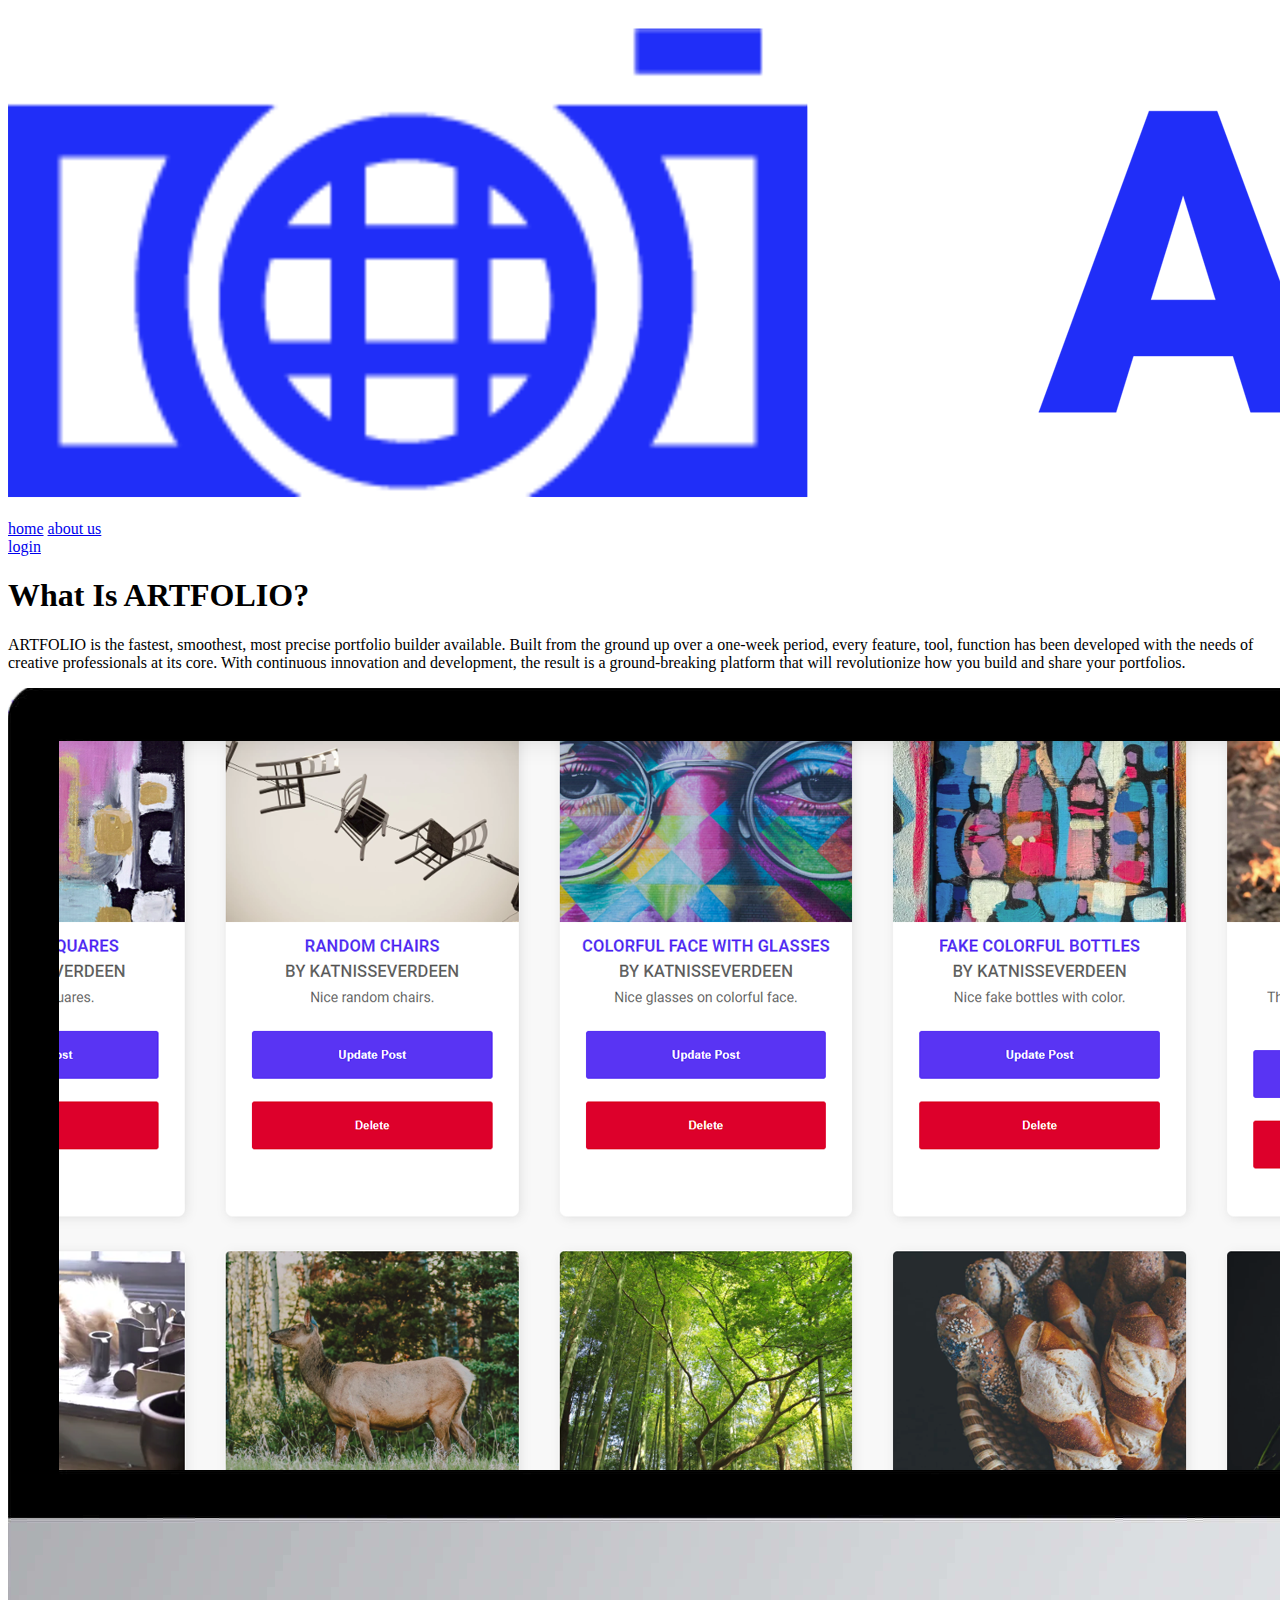
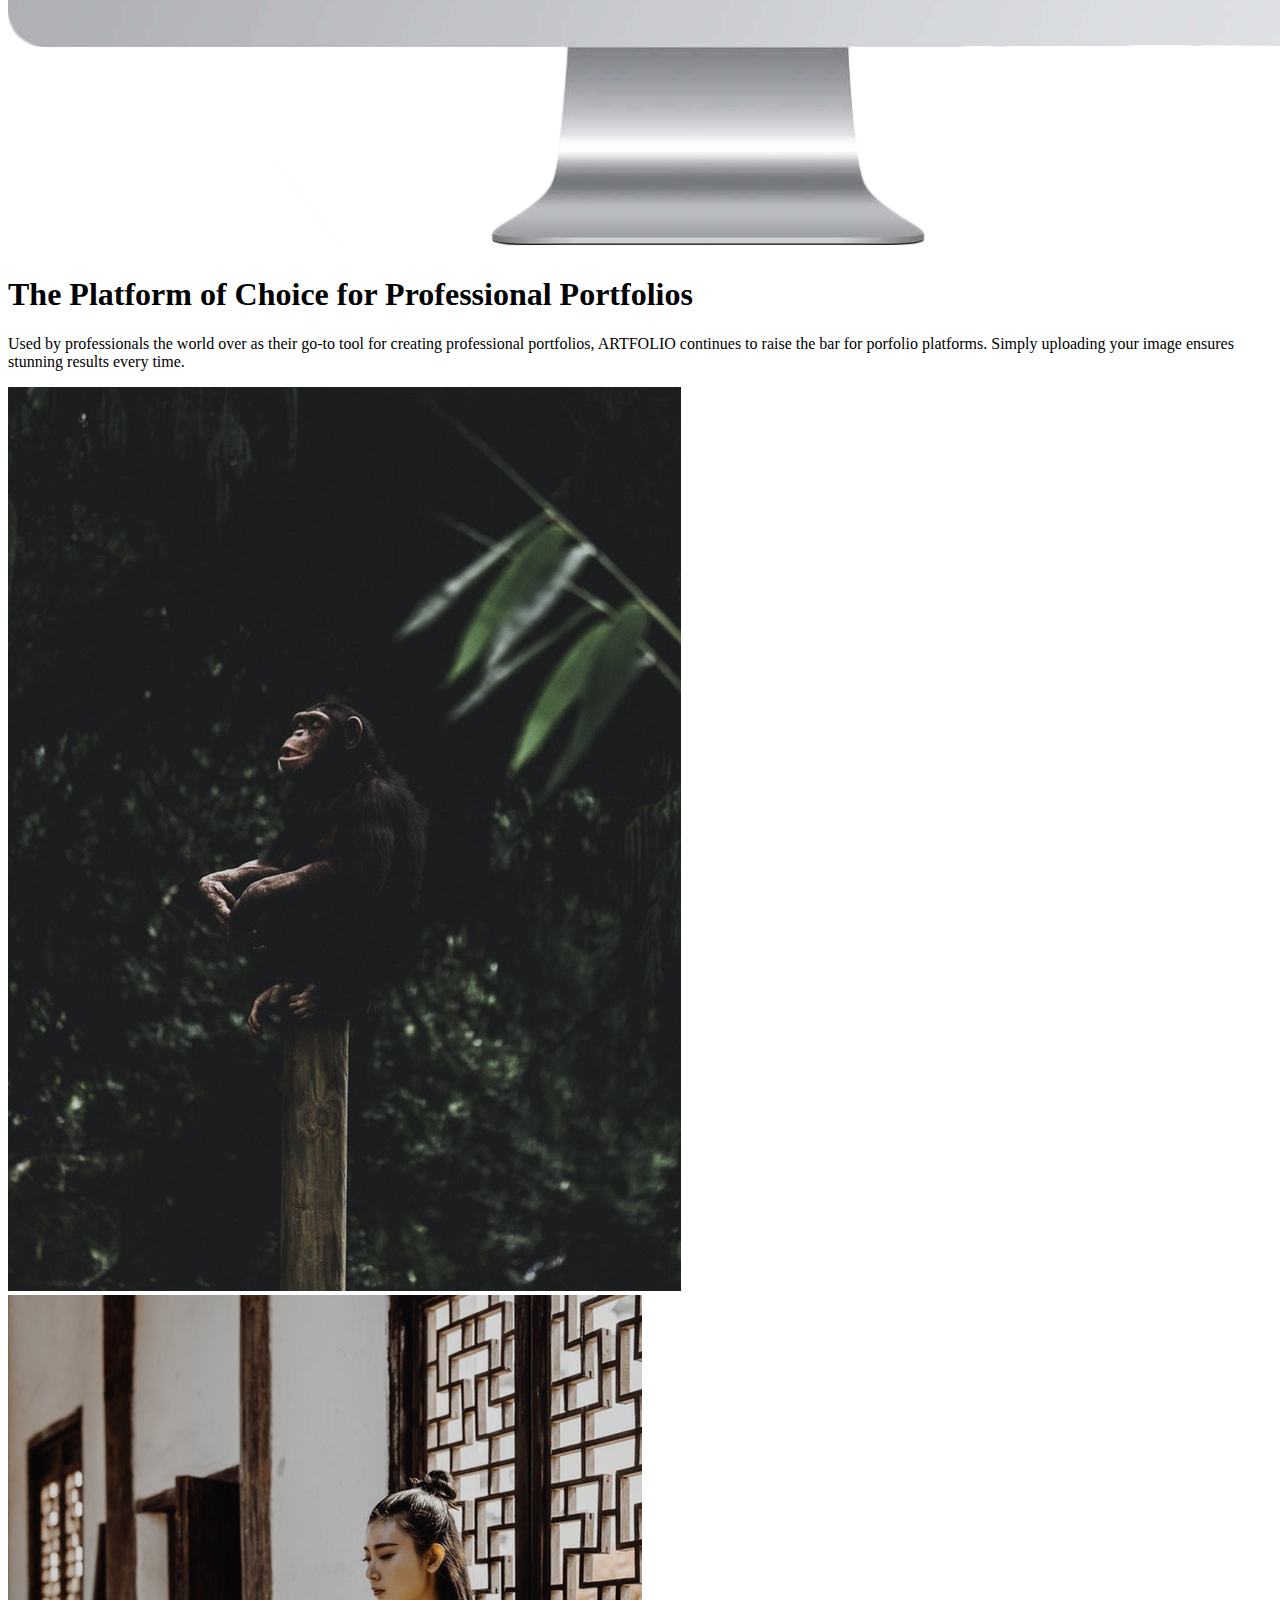
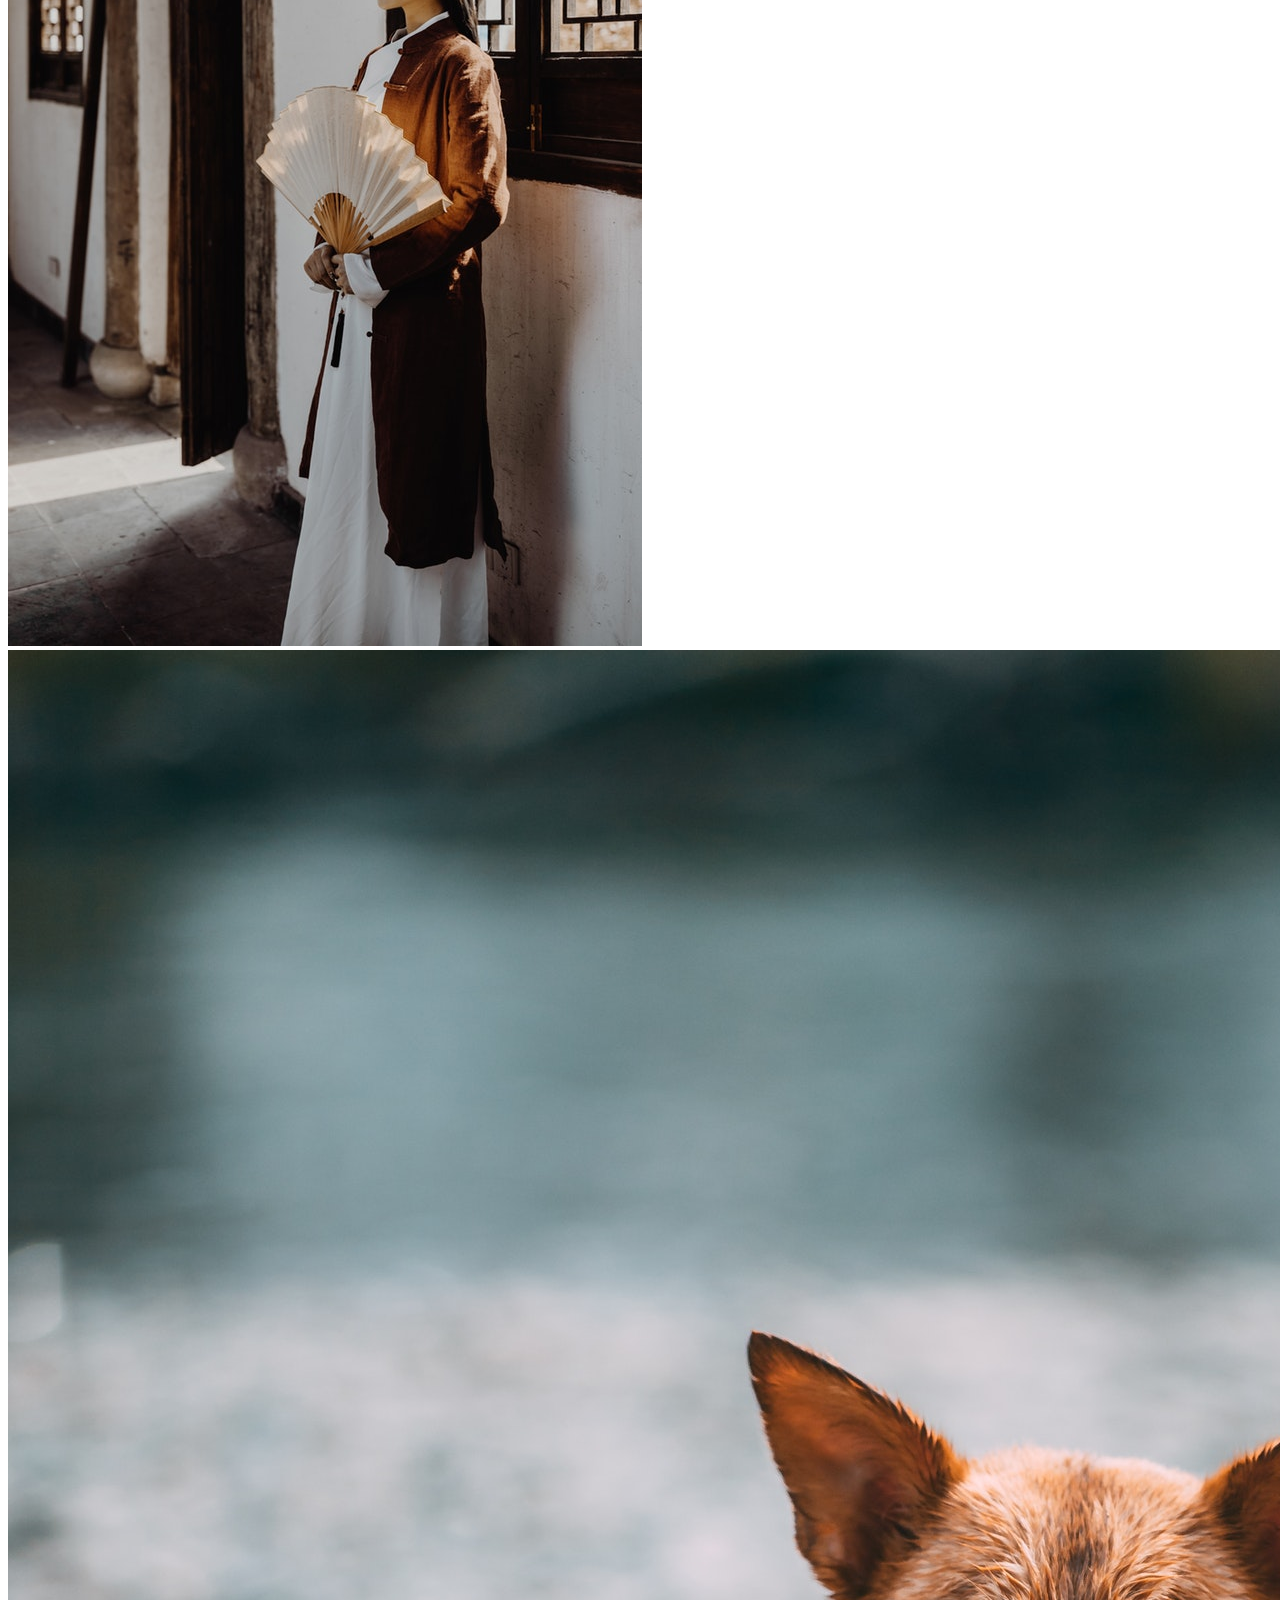
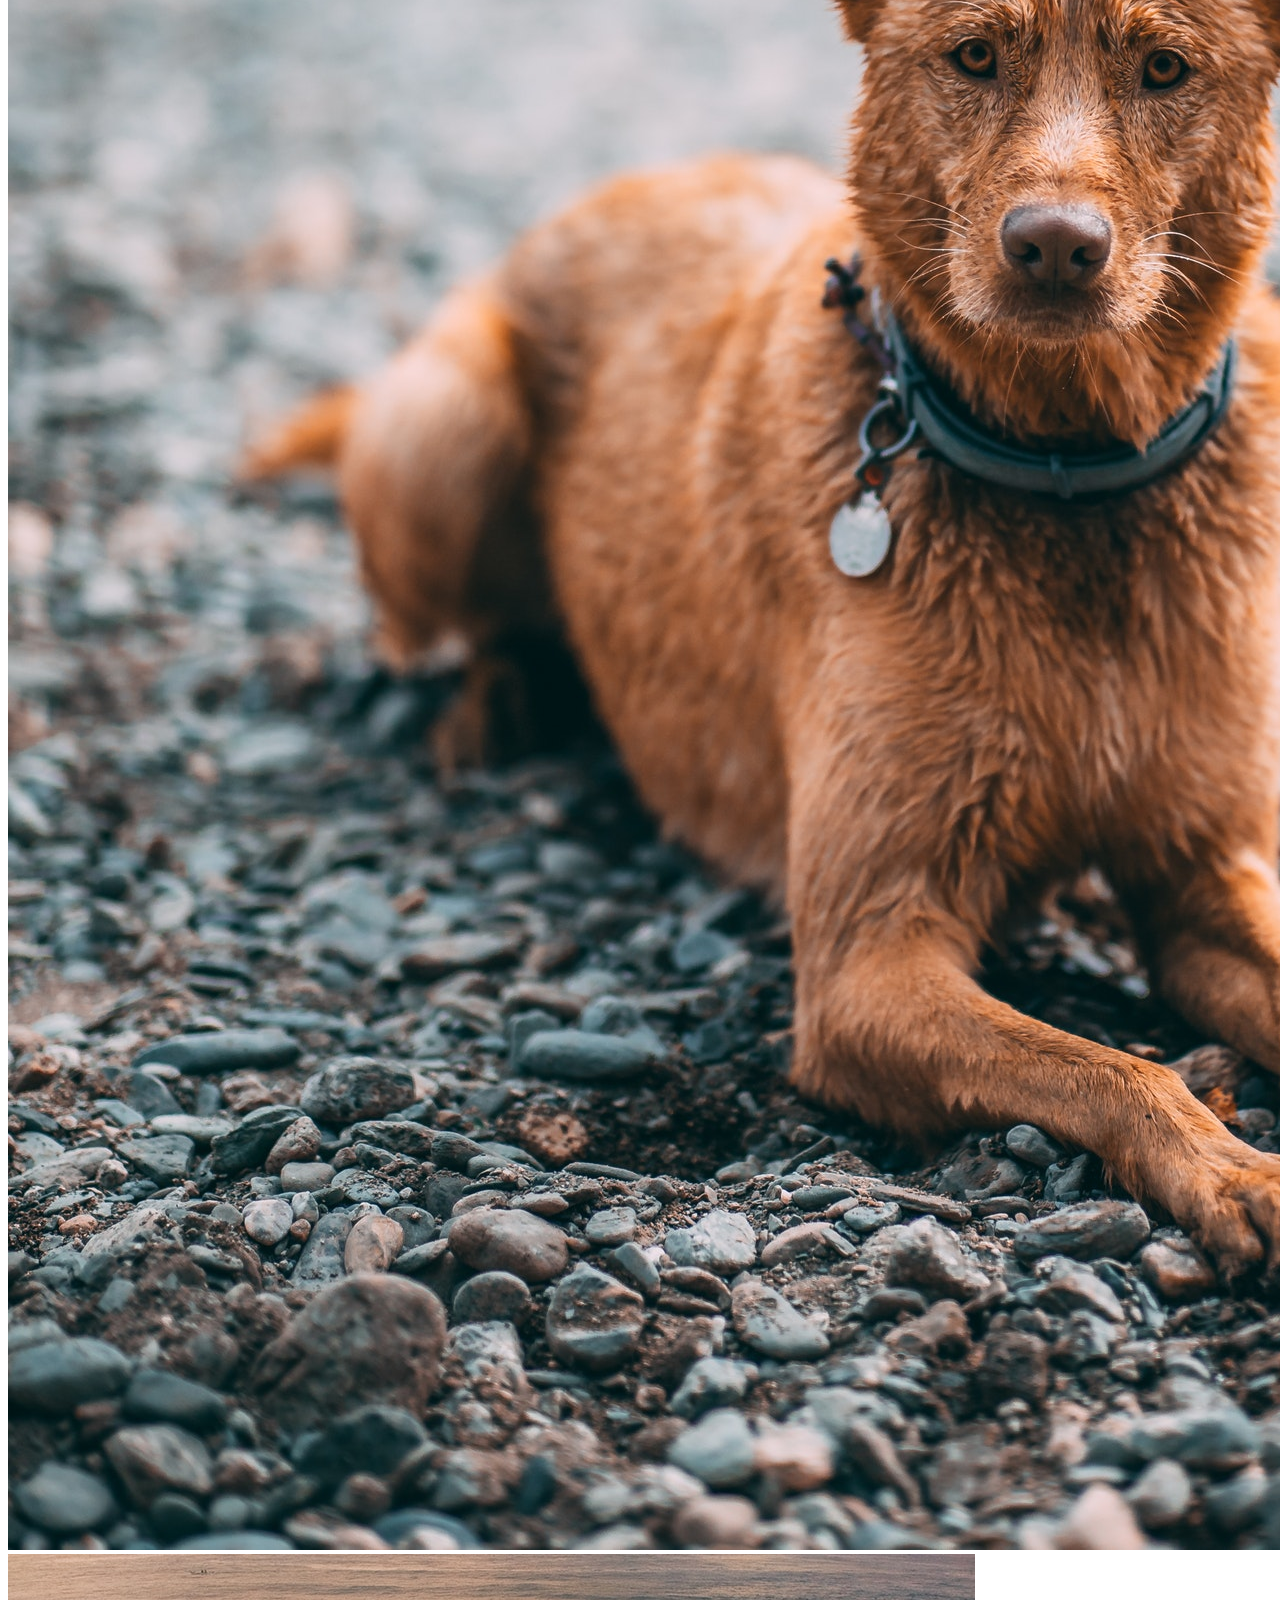
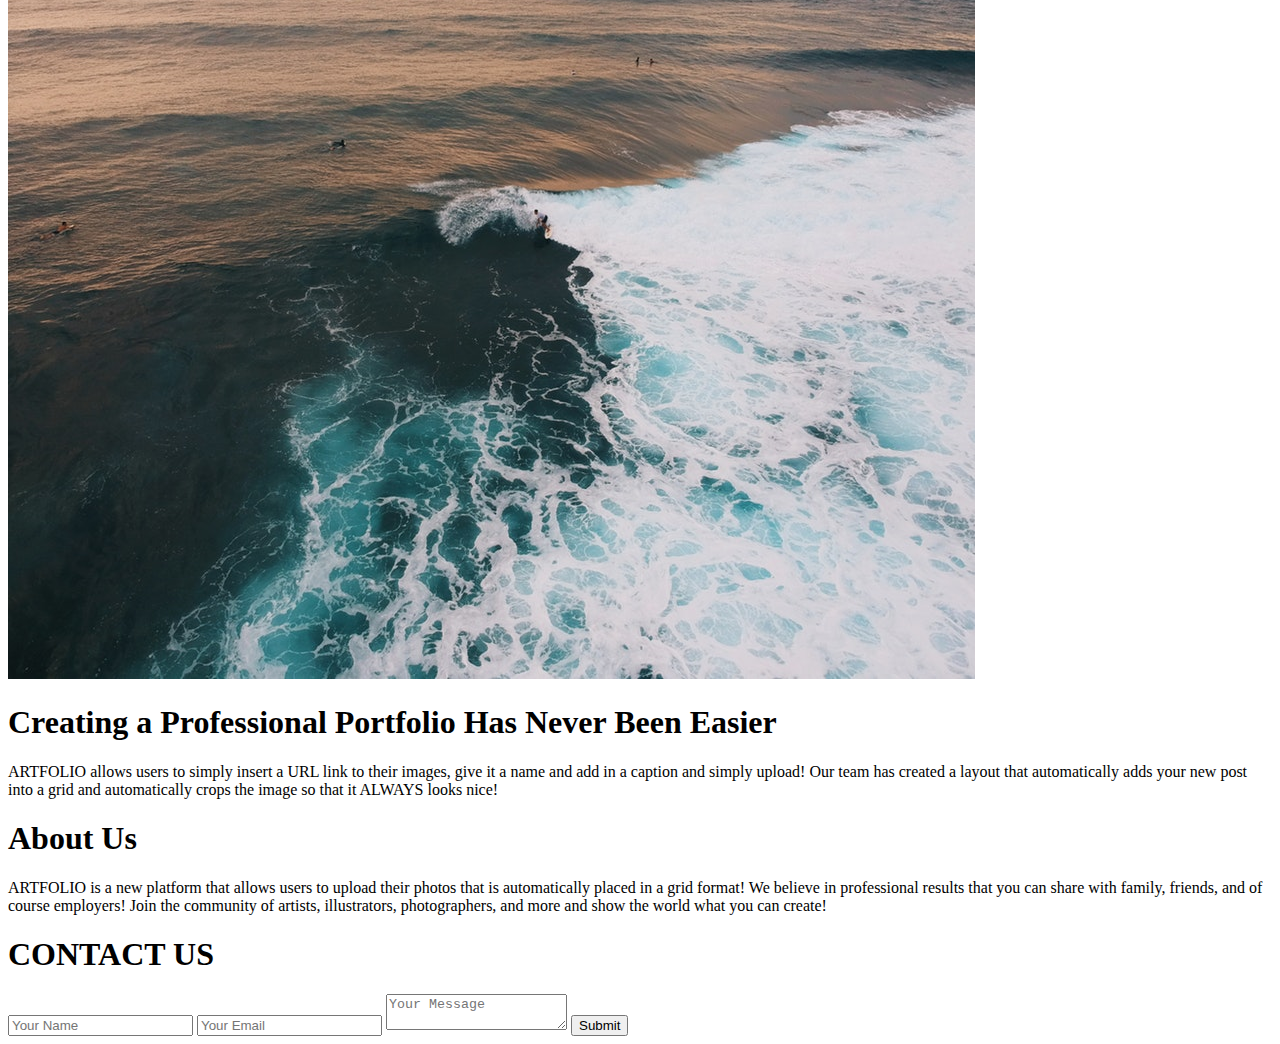
==== aboutus.html @ 07c52c10 "added about page" ====
<!DOCTYPE html>
<html lang="en">
<head>
  <meta name="viewport" content="width=device-width, initial-scale=1.0">
  <meta charset="utf-8">
  <script src="https://code.jquery.com/jquery-3.3.1.min.js" integrity="sha256-FgpCb/KJQlLNfOu91ta32o/NMZxltwRo8QtmkMRdAu8="
    crossorigin="anonymous"></script>
  <script src="./components/Tabs/Tabs.js" async></script>
  <!-- End of HTML stuff -->
  <title>ARTFOLIO</title>
  <link href="css/index.css" rel="stylesheet">
  <link href="https://fonts.googleapis.com/css?family=Roboto:400,500,700" rel="stylesheet">
  <!--[if lt IE 9]>
    <script src="https://cdnjs.cloudflare.com/ajax/libs/html5shiv/3.7.3/html5shiv.js"></script>
  <![endif]-->
</head>
<body>
    <nav class="navigation">
        <div class="main-nav">
            <img src="logo_with_text.png">
            <a class="links" href="index.html" target="_blank">home</a>
            <a class="links" href="aboutus.html">about us</a>
            <div class="login"><a href="https://modest-goldstine-50372c.netlify.com/">login</a></div>
        </div>
    </nav>

    <section class="about-us-container">
        <section class="about-header">
            <h1>What Is ARTFOLIO?</h1>
            <p>ARTFOLIO is the fastest, smoothest, most precise portfolio builder available. Built from the ground up over a one-week period, every feature, tool, function has been developed with the needs of creative professionals at its core. With continuous innovation and development, the result is a ground-breaking platform that will revolutionize how you build and share your portfolios.</p>
            <img class="app-dash" src="design file/Images/app_desktop.png">
        </section>
        <section class="features">
            <div class="info">
                <h1>The Platform of Choice for Professional Portfolios</h1>
                <p>Used by professionals the world over as their go-to tool for creating professional portfolios, ARTFOLIO continues to raise the bar for porfolio platforms. Simply uploading your image ensures stunning results every time.</p>
            </div>
            <section class="grid-about">
                <section class="grid-images">
                    <div class="grid-img"><img src="design file/Images/grid/monkey.jpg"></div>
                    <div class="grid-img"><img src="design file/Images/grid/asian.jpg"></div>
                </section>
                <section class="grid-images">
                    <div class="grid-img"><img src="design file/Images/grid/doggy.jpg"></div>
                    <div class="grid-img"><img src="design file/Images/grid/waves.jpg"></div>
                </section>
            </section>
            <div class="info">
                <h1>Creating a Professional Portfolio Has Never Been Easier</h1>
                <p>ARTFOLIO allows users to simply insert a URL link to their images, give it a name and add in a caption and simply upload! Our team has created a layout that automatically adds your new post into a grid and automatically crops the image so that it ALWAYS looks nice!</p>
            </div>
        </section>
    </section>

    <footer class="footer">
        <section class="about-us">
            <h1>About Us</h1>
            <p>ARTFOLIO is a new platform that allows users to upload their photos that is automatically placed in a grid format! We believe in professional results that you can share with family, friends, and of course employers! Join the community of artists, illustrators, photographers, and more and show the world what you can create!</p>
        </section>
        <section class="contact-footer">
            <h1>CONTACT US</h1>
            <form class="contact-form" action="mailto:dinomightnetwork@gmail.com" method="post" enctype="text/plain">
                <input type="text" class="contact-form-text" placeholder="Your Name">
                <input type="email" class="contact-form-text" placeholder="Your Email">
                <textarea class="contact-form-text" placeholder="Your Message"></textarea>
                <input type="submit" class="contact-form-btn" value="Submit">
            </form>
        </section>
    </footer>
</body>
</html>
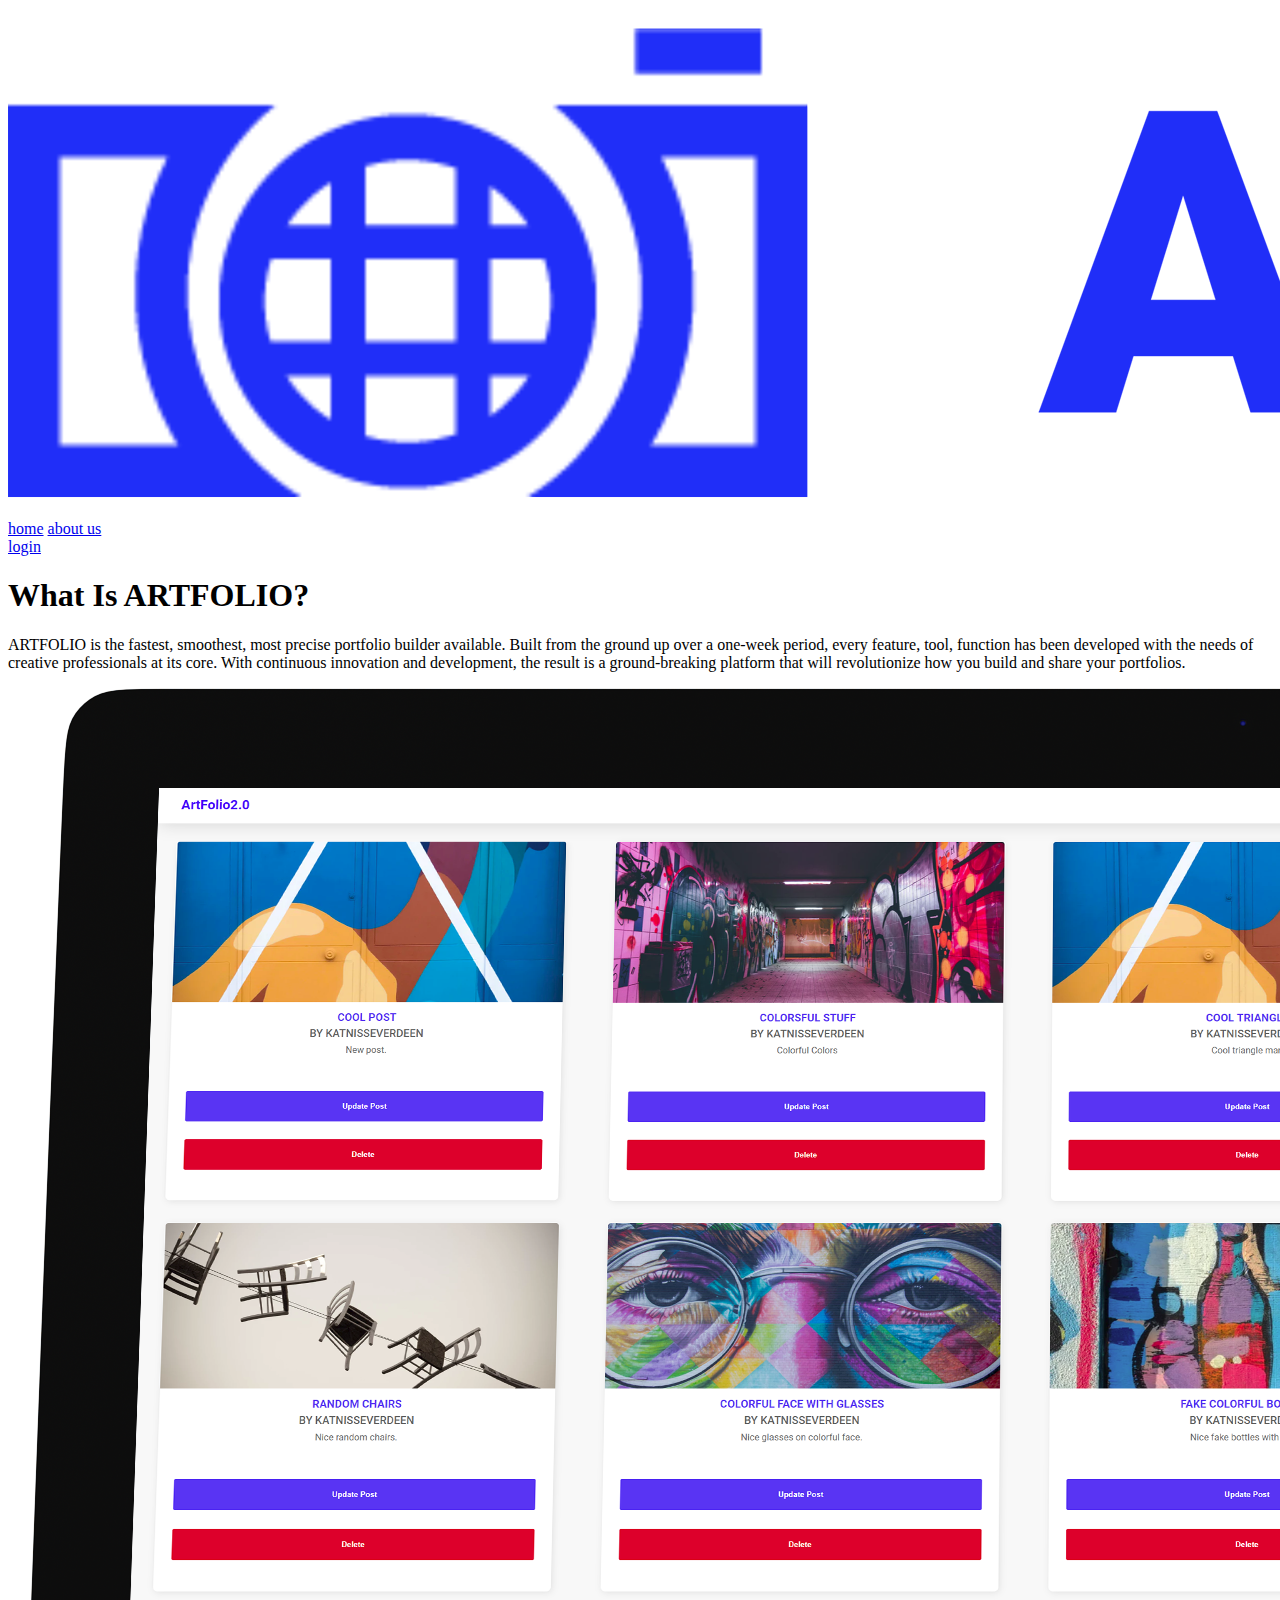
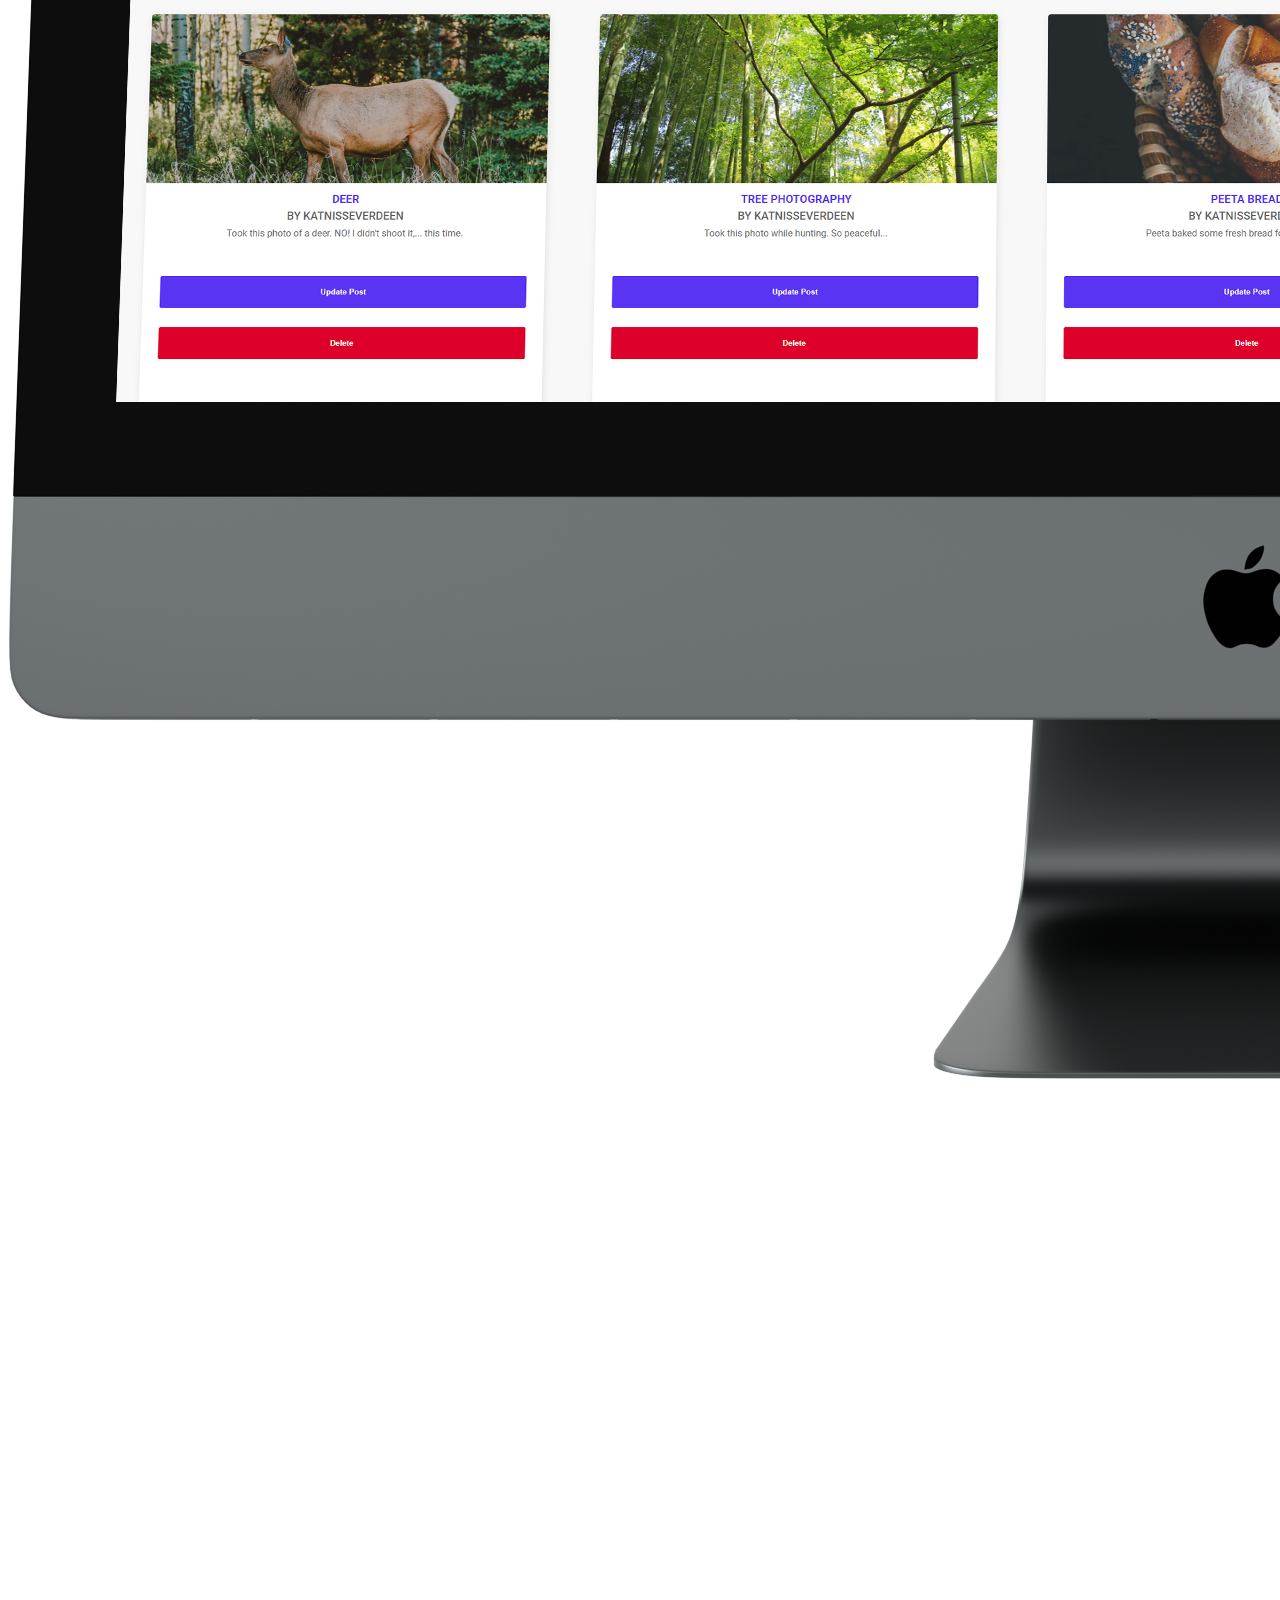
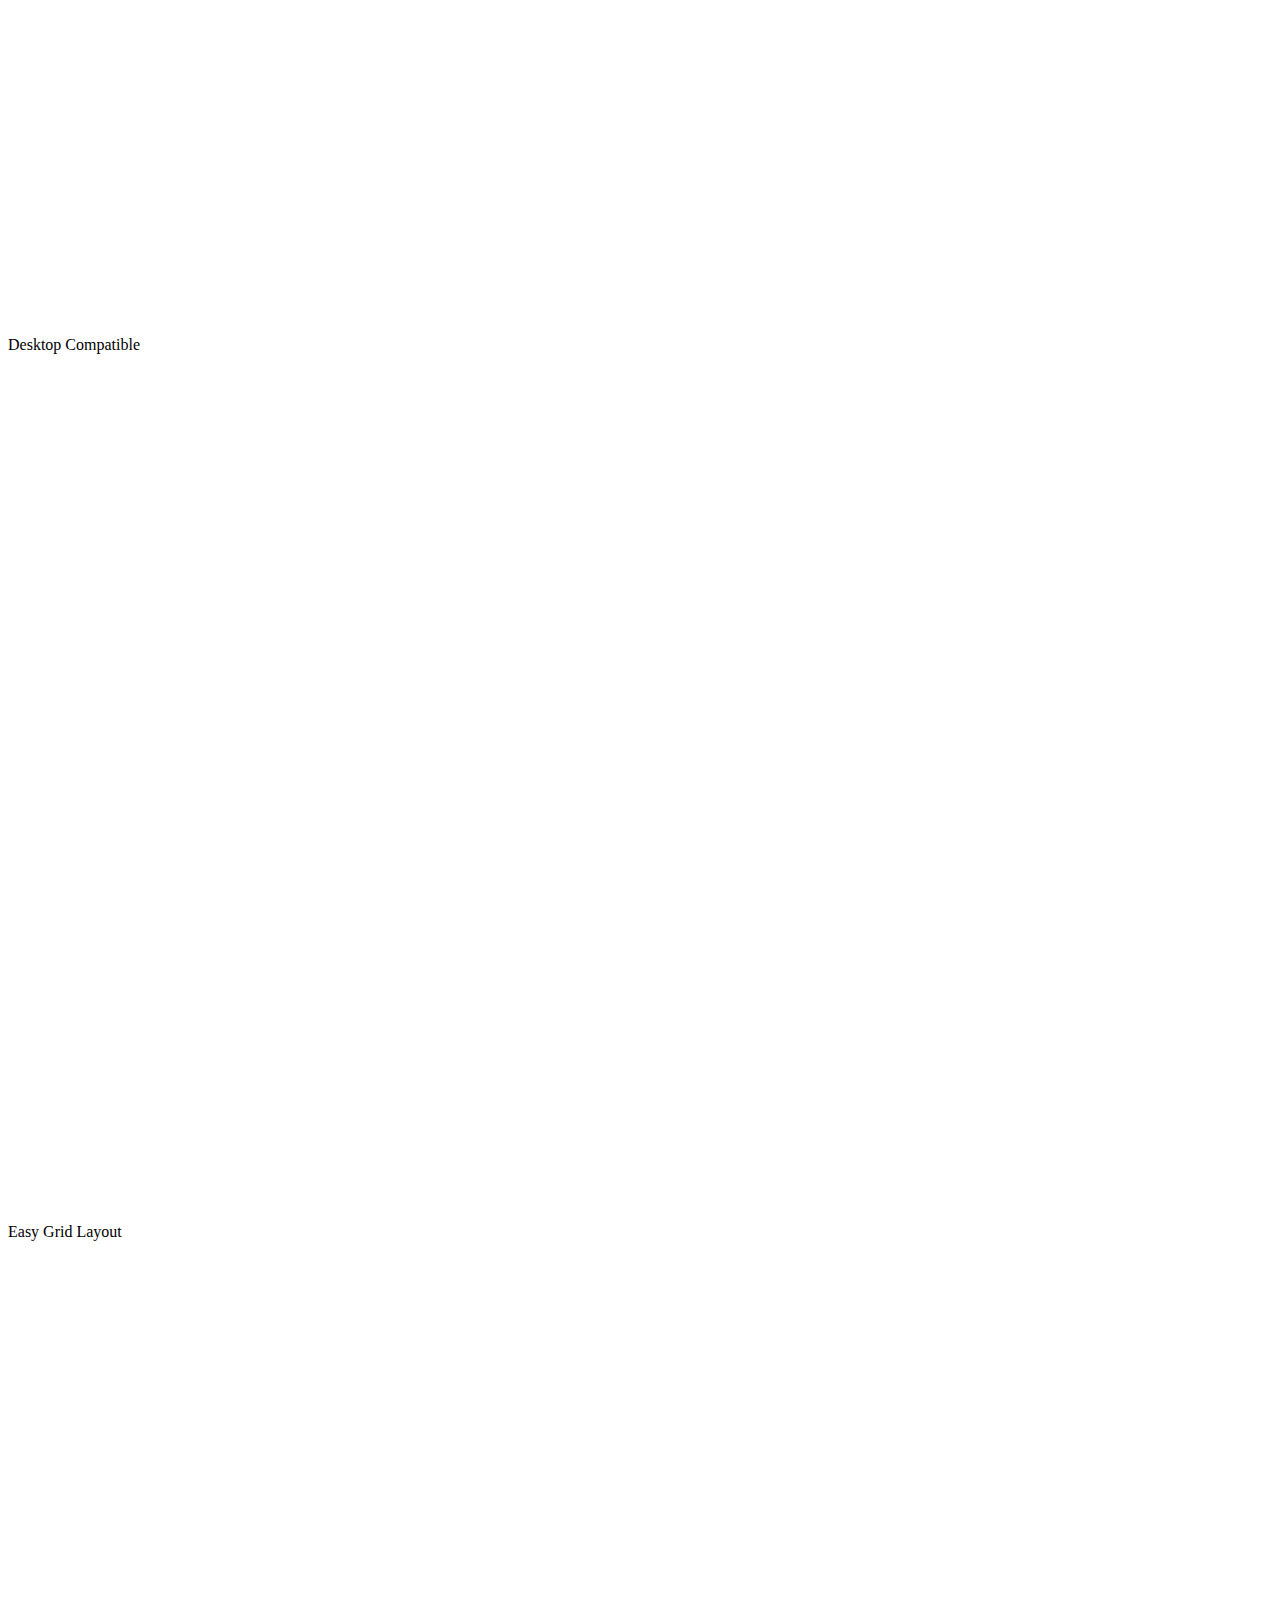
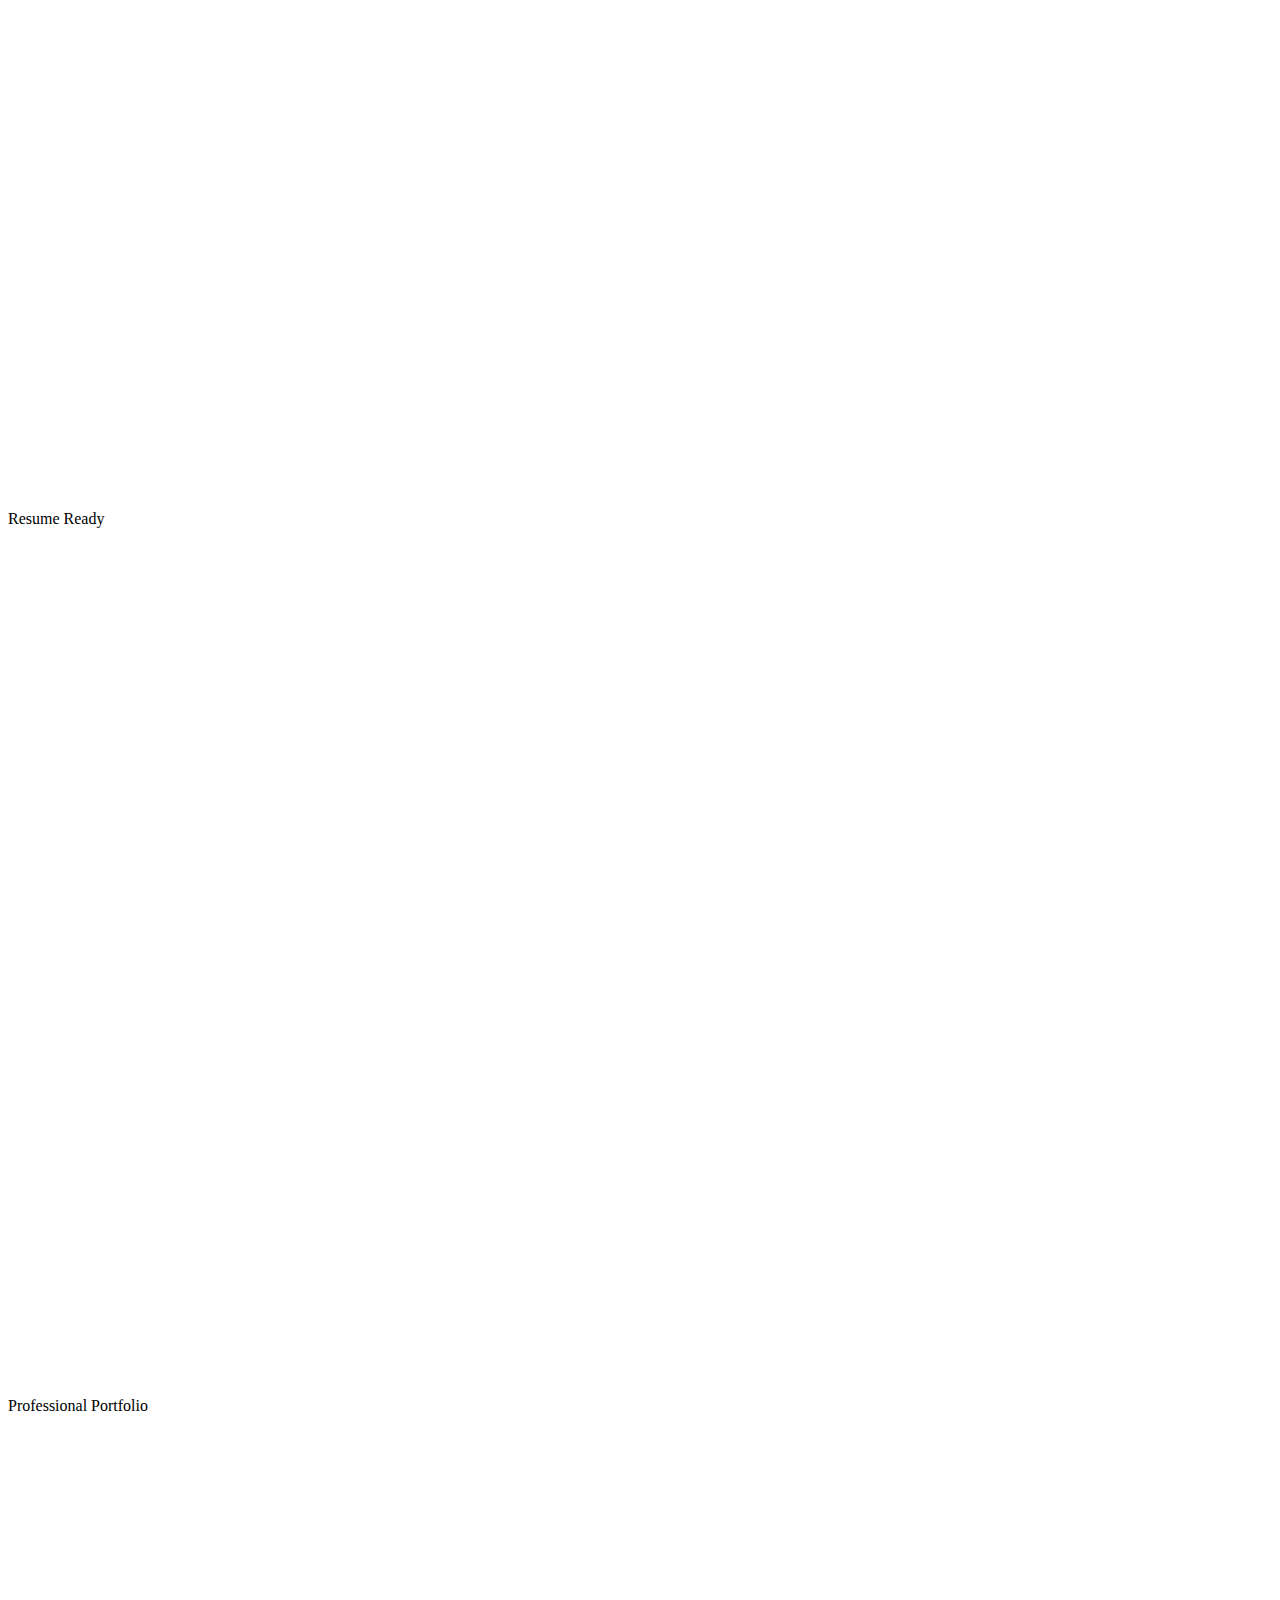
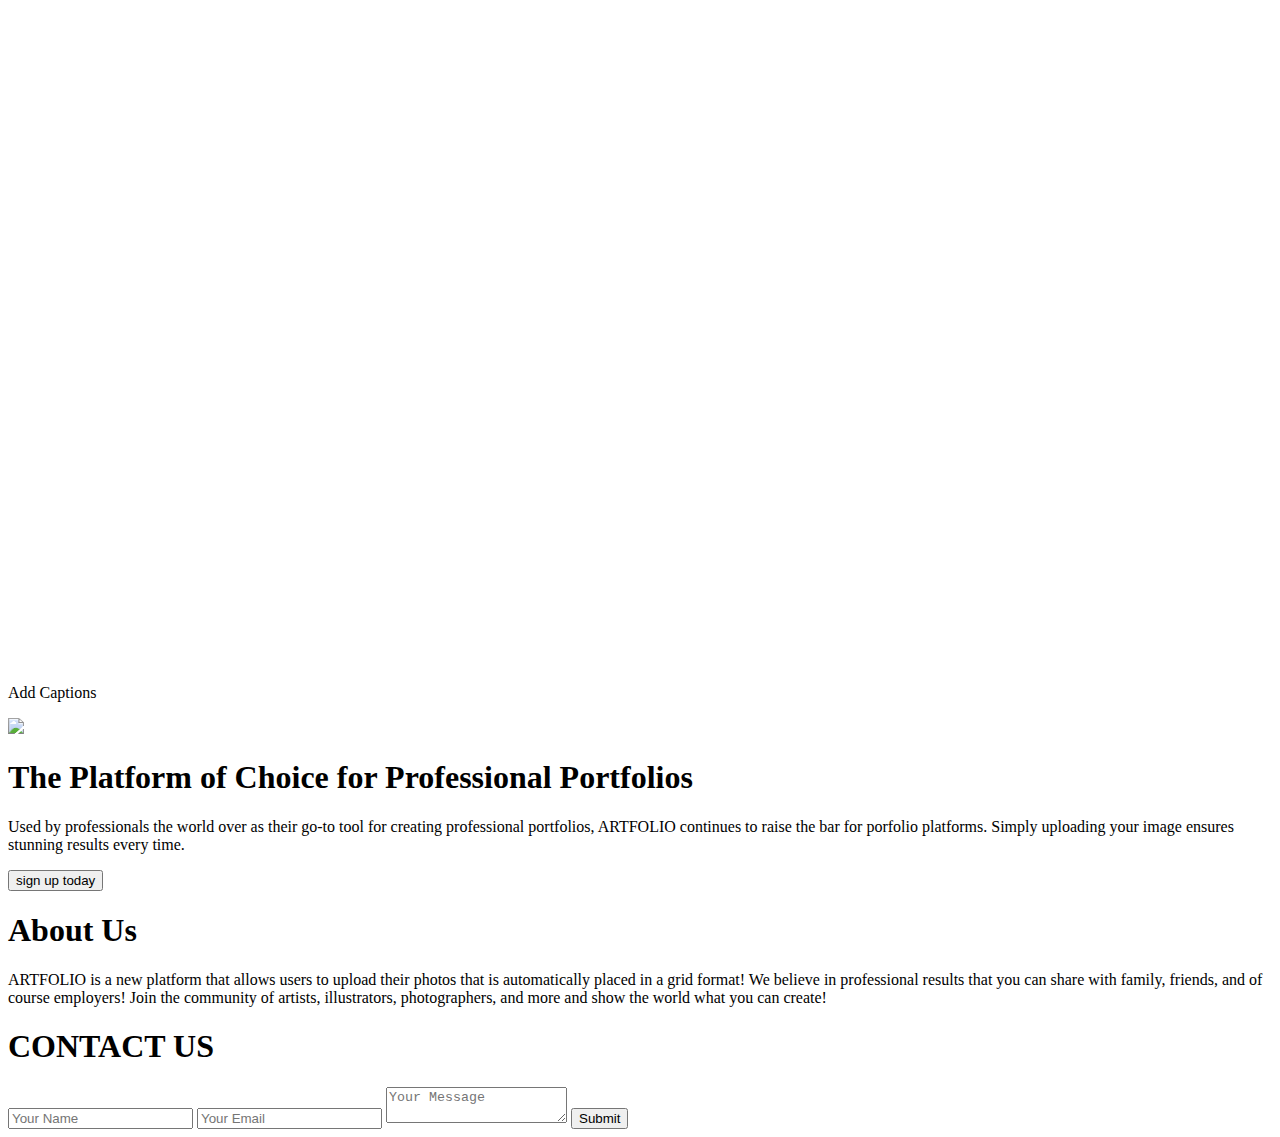
==== commit e3bdc17b: "Website Complete" ====
--- a/aboutus.html
+++ b/aboutus.html
@@ -1,5 +1,5 @@
 <!DOCTYPE html>
-<html lang="en">
+<html lang="en" class="about-html">
 <head>
   <meta name="viewport" content="width=device-width, initial-scale=1.0">
   <meta charset="utf-8">
@@ -7,6 +7,7 @@
     crossorigin="anonymous"></script>
   <script src="./components/Tabs/Tabs.js" async></script>
   <!-- End of HTML stuff -->
+  <link rel=”shortcut icon” href=”/favicon.ico” type=”image/x-icon” />
   <title>ARTFOLIO</title>
   <link href="css/index.css" rel="stylesheet">
   <link href="https://fonts.googleapis.com/css?family=Roboto:400,500,700" rel="stylesheet">
@@ -14,41 +15,57 @@
     <script src="https://cdnjs.cloudflare.com/ajax/libs/html5shiv/3.7.3/html5shiv.js"></script>
   <![endif]-->
 </head>
-<body>
+<body class="about-body">
     <nav class="navigation">
         <div class="main-nav">
             <img src="logo_with_text.png">
-            <a class="links" href="index.html" target="_blank">home</a>
+            <a class="links" href="index.html">home</a>
             <a class="links" href="aboutus.html">about us</a>
             <div class="login"><a href="https://modest-goldstine-50372c.netlify.com/">login</a></div>
         </div>
     </nav>
+    <section class="about-us-header">
+        <h1>What Is ARTFOLIO?</h1>
+        <p>ARTFOLIO is the fastest, smoothest, most precise portfolio builder available. Built from the ground up over a one-week period, every feature, tool, function has been developed with the needs of creative professionals at its core. With continuous innovation and development, the result is a ground-breaking platform that will revolutionize how you build and share your portfolios.</p>
+        <img class="app-dash" src="design file/Images/app_desktop.png">
+        
+        <div class="icon-grid">
+            <div class="icons">
+                <img src="design file/Images/about_grid/mouse.png">
+                <p>Desktop Compatible</p>
+            </div>
+            <div class="icons">
+                <img src="design file/Images/about_grid/grid.png">
+                <p>Easy Grid Layout</p>
+            </div>
+            <div class="icons">
+                <img src="design file/Images/about_grid/paper.png">
+                <p>Resume Ready</p>
+            </div>
+            <div class="icons">
+                <img src="design file/Images/about_grid/pages.png">
+                <p>Professional Portfolio</p>
+            </div>
+            <div class="icons">
+                <img src="design file/Images/about_grid/text.png">
+                <p>Add Captions</p>
+            </div>
+        </div>
+    </section>
 
     <section class="about-us-container">
         <section class="about-header">
-            <h1>What Is ARTFOLIO?</h1>
-            <p>ARTFOLIO is the fastest, smoothest, most precise portfolio builder available. Built from the ground up over a one-week period, every feature, tool, function has been developed with the needs of creative professionals at its core. With continuous innovation and development, the result is a ground-breaking platform that will revolutionize how you build and share your portfolios.</p>
-            <img class="app-dash" src="design file/Images/app_desktop.png">
-        </section>
-        <section class="features">
-            <div class="info">
-                <h1>The Platform of Choice for Professional Portfolios</h1>
-                <p>Used by professionals the world over as their go-to tool for creating professional portfolios, ARTFOLIO continues to raise the bar for porfolio platforms. Simply uploading your image ensures stunning results every time.</p>
-            </div>
-            <section class="grid-about">
-                <section class="grid-images">
-                    <div class="grid-img"><img src="design file/Images/grid/monkey.jpg"></div>
-                    <div class="grid-img"><img src="design file/Images/grid/asian.jpg"></div>
-                </section>
-                <section class="grid-images">
-                    <div class="grid-img"><img src="design file/Images/grid/doggy.jpg"></div>
-                    <div class="grid-img"><img src="design file/Images/grid/waves.jpg"></div>
-                </section>
+            <section class="features">
+                <div class="iphone-img">
+                    <img src="design file/Images/iphonex.gif">
+                </div>
+                <div class="info">
+                    <h1>The Platform of Choice for Professional Portfolios</h1>
+                    <p>Used by professionals the world over as their go-to tool for creating professional portfolios, ARTFOLIO continues to raise the bar for porfolio platforms. Simply uploading your image ensures stunning results every time.</p>
+                    <button class="main-button" onclick="window.location.href = 'https://modest-goldstine-50372c.netlify.com/';">sign up today</button>
+                </div>
+                
             </section>
-            <div class="info">
-                <h1>Creating a Professional Portfolio Has Never Been Easier</h1>
-                <p>ARTFOLIO allows users to simply insert a URL link to their images, give it a name and add in a caption and simply upload! Our team has created a layout that automatically adds your new post into a grid and automatically crops the image so that it ALWAYS looks nice!</p>
-            </div>
         </section>
     </section>
 
